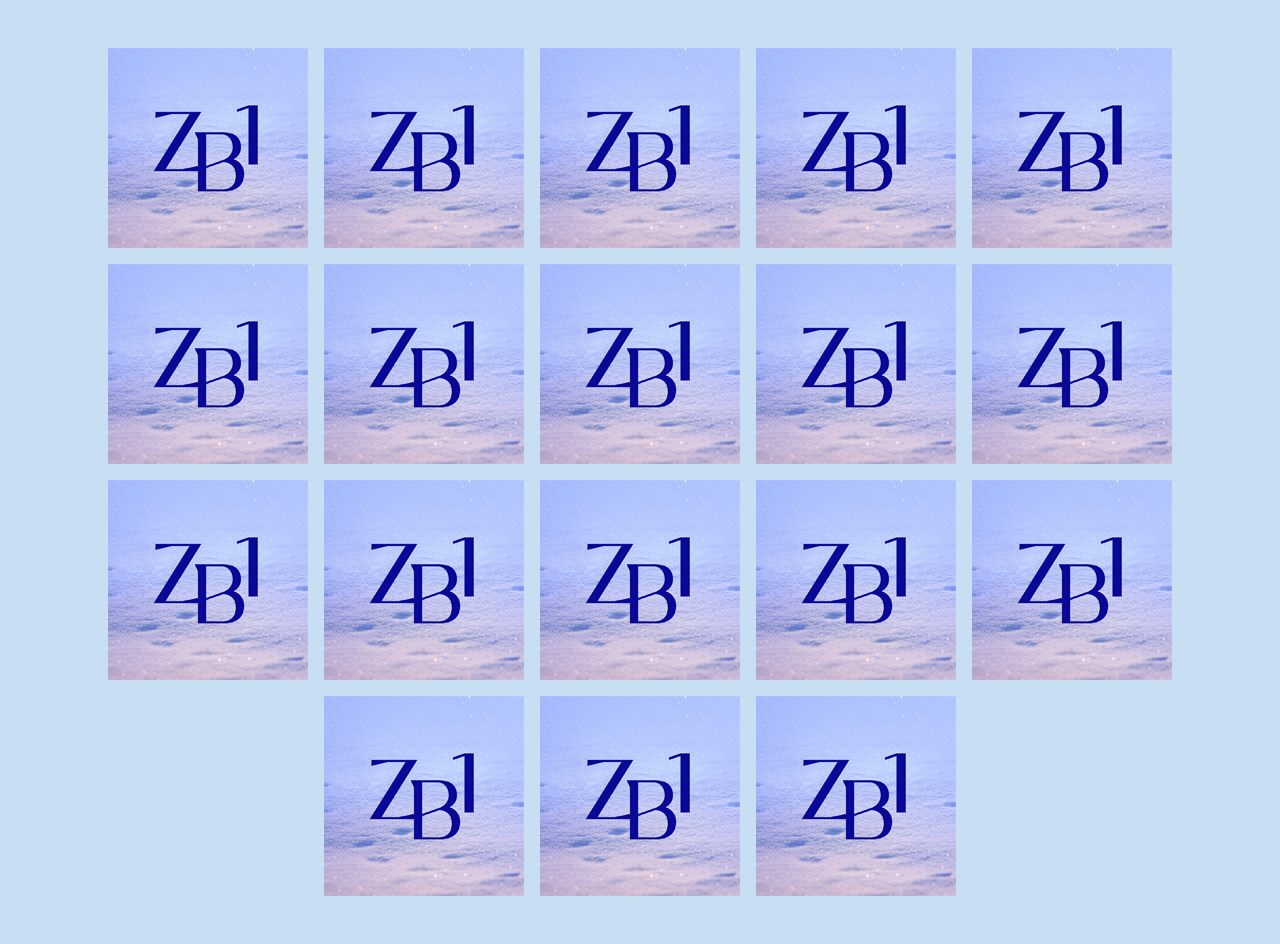
==== jogo.html @ 9e478433 "first commit" ====
<!DOCTYPE html>
<html lang="pt-br">
  <head>
    <meta charset="UTF-8" />
    <meta http-equiv="X-UA-Compatible" content="IE=edge" />
    <meta name="viewport" content="width=device-width, initial-scale=1.0" />
    <link rel="stylesheet" href="css/style.css" />
    <title>Jogo da Memória</title>
  </head>
  <body>
    <main id="main" class="container">
      <div class="memory-game">
      </div>
    </main>

    <script src="js/app.js"></script>
  </body>
</html>
---- css/style.css ----
body {
  background-color: rgb(199, 222, 243);
}

.button-container {
  color: white;
  font-family: Verdana;
  font-weight: bold;
  text-align: center;
}

.button-container h1 {
  font-size: 50px;
  margin-bottom: 20px; 
}

.zb1 {
  max-width: 100%; /* Garante que a imagem não ultrapasse a largura do contêiner */
  margin-bottom: 20px; /* Adiciona um espaçamento entre a imagem e o botão */
}

.button-wrapper {
  z-index: 10;
}


.btn {
  height: 30px;
  width: 100px;
  font-size: 20px;
  margin: 10px;
  cursor: pointer;
  z-index: 999;
}
.memory-game {
  display: flex;
  flex-wrap: wrap;
  gap: 16px;
  justify-content: center;

 
  margin: 0 auto;
}

.memory-card {
  height: 200px;
  width: 200px; 
  perspective: 1000px;
  position: relative;
  transition: .5s ease-in-out;
  transform-style: preserve-3d;
}

.container {
padding: 40px 0;
}




.front-face {
  height: 100%;
  width: 100%;
  position: absolute;
  background-size: cover;
  background-repeat: no-repeat;
  backface-visibility: hidden;
  transform: rotateY(180deg);
}

.back-face {
  height: 100%;
  width: 100%;
  position: absolute;
  background-image: url("./zb1.jpg");
  background-size: cover;
  background-repeat: no-repeat;
  backface-visibility: hidden;
}

.flip {
  transform: rotateY(180deg);
}
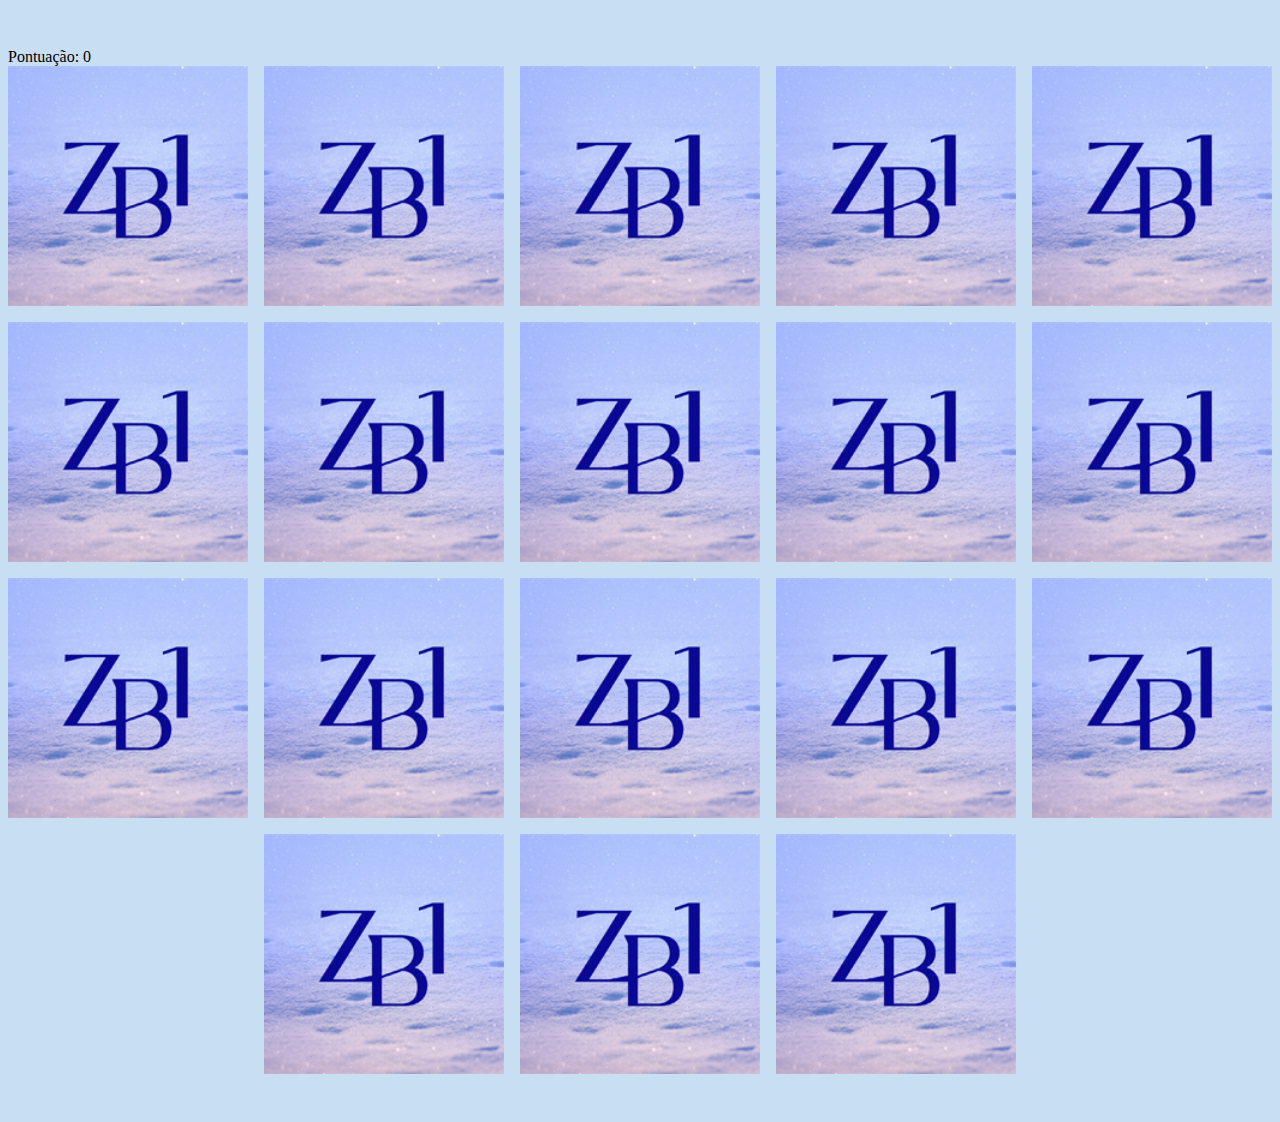
==== commit 1895e5bb: "Update jogo.html" ====
--- a/jogo.html
+++ b/jogo.html
@@ -9,6 +9,7 @@
   </head>
   <body>
     <main id="main" class="container">
+      <div id="pontuacao">Pontuação: <span id="pontos">0</span></div>
       <div class="memory-game">
       </div>
     </main>
--- a/css/style.css
+++ b/css/style.css
@@ -11,18 +11,17 @@
 
 .button-container h1 {
   font-size: 50px;
-  margin-bottom: 20px; 
+  margin-bottom: 20px;
 }
 
 .zb1 {
-  max-width: 100%; /* Garante que a imagem não ultrapasse a largura do contêiner */
-  margin-bottom: 20px; /* Adiciona um espaçamento entre a imagem e o botão */
+  max-width: 100%; 
+  margin-bottom: 20px; 
 }
 
 .button-wrapper {
   z-index: 10;
 }
-
 
 .btn {
   height: 30px;
@@ -38,25 +37,28 @@
   gap: 16px;
   justify-content: center;
 
- 
   margin: 0 auto;
 }
 
 .memory-card {
-  height: 200px;
-  width: 200px; 
+  height: 240px;
+  width: 240px;
   perspective: 1000px;
   position: relative;
-  transition: .5s ease-in-out;
+  transition: 0.5s ease-in-out;
   transform-style: preserve-3d;
 }
 
-.container {
-padding: 40px 0;
+@media (max-width: 800px) {
+  .memory-card {
+    height: 100px;
+    width: 100px;
+  }
 }
 
-
-
+.container {
+  padding: 40px 0;
+}
 
 .front-face {
   height: 100%;
@@ -77,7 +79,11 @@
   background-repeat: no-repeat;
   backface-visibility: hidden;
 }
+.pontuacao {
+    font-size: 20px;
+    color: #FFF;
+}
 
 .flip {
   transform: rotateY(180deg);
-}+}
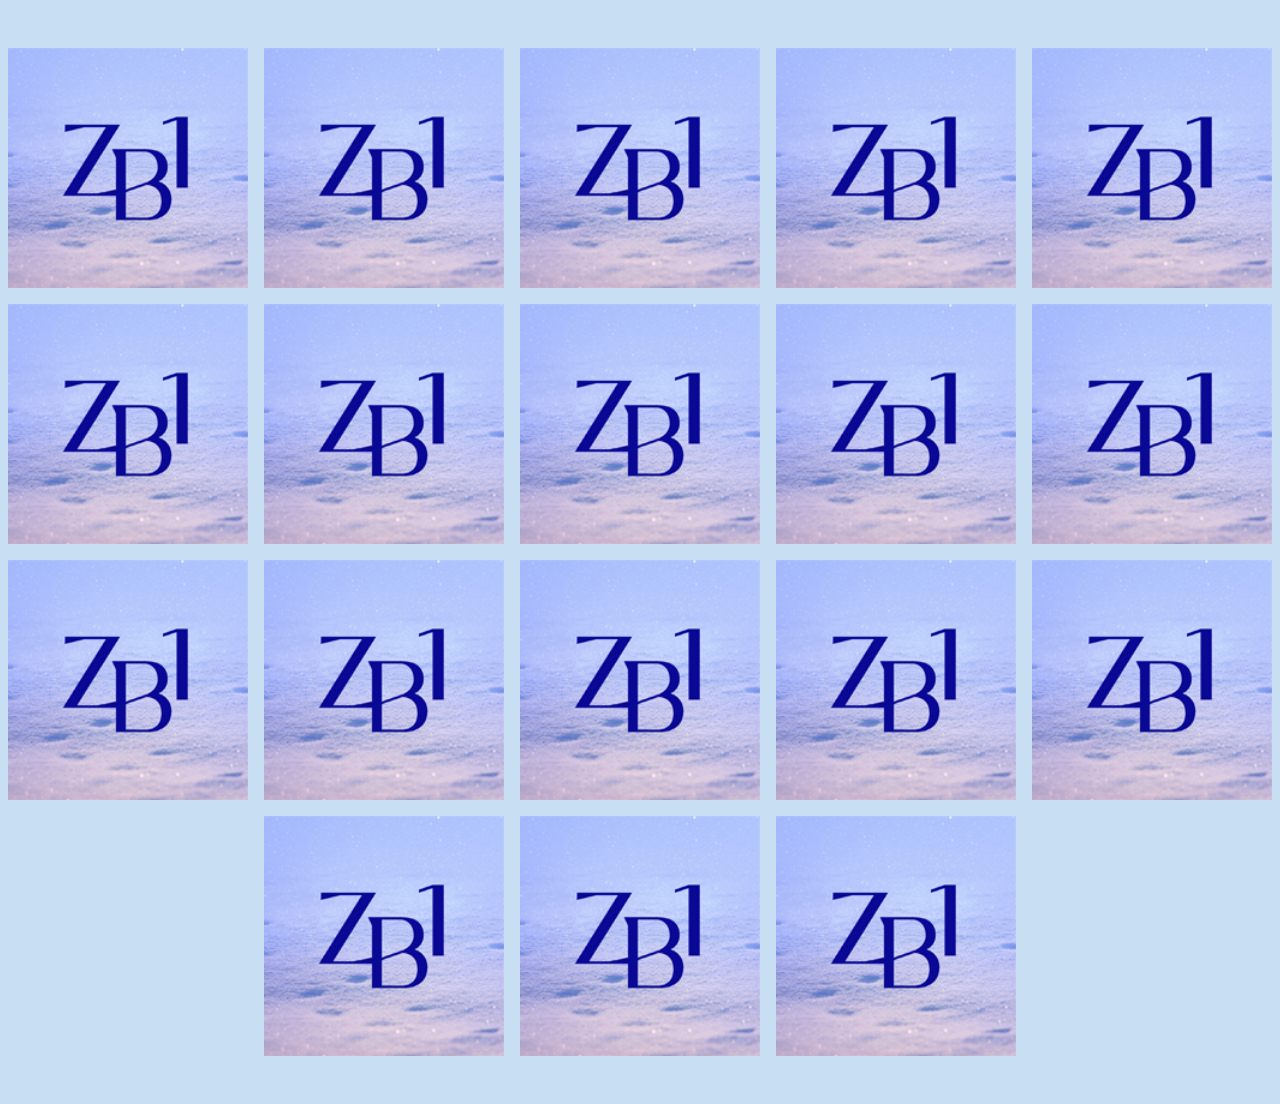
==== commit 83725ada: "Update jogo.html" ====
--- a/jogo.html
+++ b/jogo.html
@@ -9,7 +9,6 @@
   </head>
   <body>
     <main id="main" class="container">
-      <div id="pontuacao">Pontuação: <span id="pontos">0</span></div>
       <div class="memory-game">
       </div>
     </main>
--- a/css/style.css
+++ b/css/style.css
@@ -79,10 +79,6 @@
   background-repeat: no-repeat;
   backface-visibility: hidden;
 }
-.pontuacao {
-    font-size: 20px;
-    color: #FFF;
-}
 
 .flip {
   transform: rotateY(180deg);
